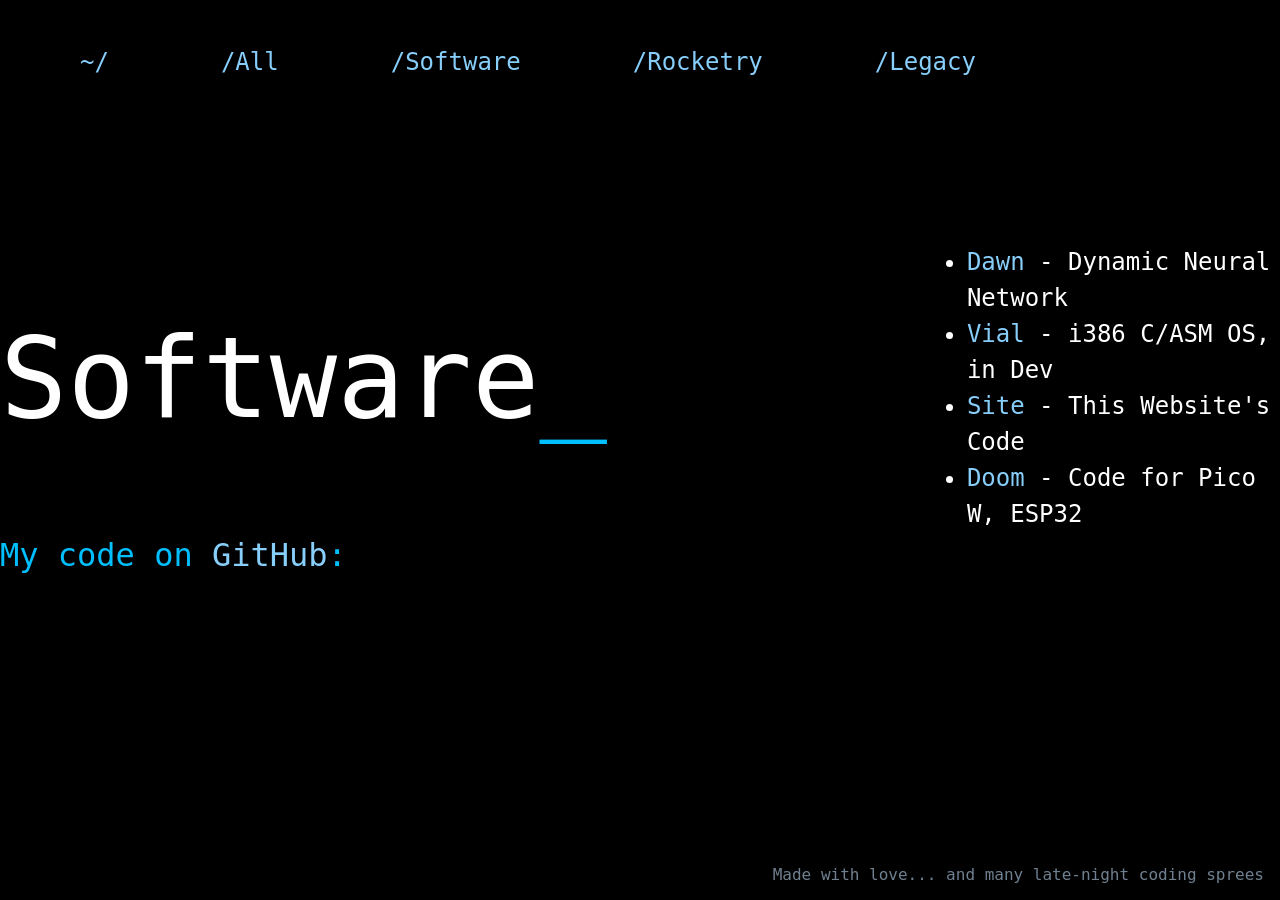
==== public/software/index.html @ beecd50e "Portfolio Overhaul" ====
<!DOCTYPE html>
<html>
    <head>
        <meta charset="UTF-8">
        <meta name="viewport" content="width=device-width, initial-scale=1.0">
        <link rel="stylesheet" href="../style.css">
        <title>~/All</title>
    </head>
    <body>
        <header>
            <nav>
                <a href="../">~/</a>
                <a href="../all/">/All</a>
                <a href="../software/">/Software</a>
                <a href="../rocketry/">/Rocketry</a>
                <a href="../legacy/">/Legacy</a>
            </nav>
        </header>
        <main>
            <section id="software">
                <div id="left-column">
                    <h1 id="title">Software<span class="blue">_</span></h1>
                    <p id="subtitle">My code on <a href="https://github.com/connor-lawrence/">GitHub</a>:</p>
                </div>
                <div id="right-column">
                    <ul>
                        <li><a href="https://github.com/connor-lawrence/dawn/" target="_blank" rel="noopener noreferrer">Dawn</a> - Dynamic Neural Network</li>
                        <li><a href="https://github.com/connor-lawrence/vial/" target="_blank" rel="noopener noreferrer">Vial</a> - i386 C/ASM OS, in Dev</li>
                        <li><a href="https://github.com/ivanlawrence/site/" target="_blank" rel="noopener noreferrer">Site</a> - This Website's Code</li>
                        <li><a href="https://github.com/connor-lawrence/doom/" target="_blank" rel="noopener noreferrer">Doom</a> - Code for Pico W, ESP32</li>
                    </ul>
                </div>
            </section>
        </main>
        <footer>
            <p>Made with love... and many late-night coding sprees</p>
        </footer>
    </body>
</html>
---- public/style.css ----
/*body * {
    outline: 1px solid rgba(255, 255, 255, 0.5);
}*/

html {
    font-size: 16px;
}

body {
    background-color: black;
    font-size: 1rem;
    color: white;
    font-family: monospace;
    margin: 0;
    padding: 0;
    min-height: 100vh;
    display: flex;
    flex-direction: column;
}

main {
    flex: 1;
}

.blue {
    color: deepskyblue;
}

.red {
    color: crimson;
}

.gray {
    color: slategray;
}

.white {
    color: white;
}

nav {
    font-size: 1.5rem;
    margin: 3rem 5rem;
    gap: 7rem;
    display: flex;
    justify-content: flex-start;
}

a {
    color: lightskyblue;
    text-decoration: none;
}

a:hover {
    color: white;
    text-decoration: underline;
    font-weight: bold;
    transition: color 0.3s ease-in-out;
}

section {
    padding-top: 6rem;
    gap: 20rem;
    display: flex;
    justify-content: center;
}

#title {
    font-size: 7rem;
    font-weight: normal;
}

#subtitle {
    font-size: 2rem;
    color: deepskyblue;
}

#right-column {
    width: fit-content;
}

h2 {
    font-size: 3rem;
}

ul {
    font-size: 1.5rem;
    line-height: 1.5;
}

footer {
    color: slategray;
    text-align: right;
    padding-right: 1rem;
}

@media (max-width: 600px) {

    html {
        font-size: 12px;
    }

    nav {
        font-size: 1.3rem;
        margin: 2rem 0.5rem;
        gap: 0rem;
        justify-content: space-evenly;
    }

    section {
        padding-top: 0rem;
        gap: 3rem;
        flex-direction: column;
        align-items: center;
    }

    #title {
        font-size: 5rem;
    }

    #subtitle {
        font-size: 1.5rem;
    }

    #right-column {
        padding-right: 0;
    }

    h2 {
        padding-right: 1rem;
    }

    ul {
        list-style-type: none;
        padding-left: 1.5rem;
    }

    footer {
        padding-right: 0;
        text-align: center;
    }
}
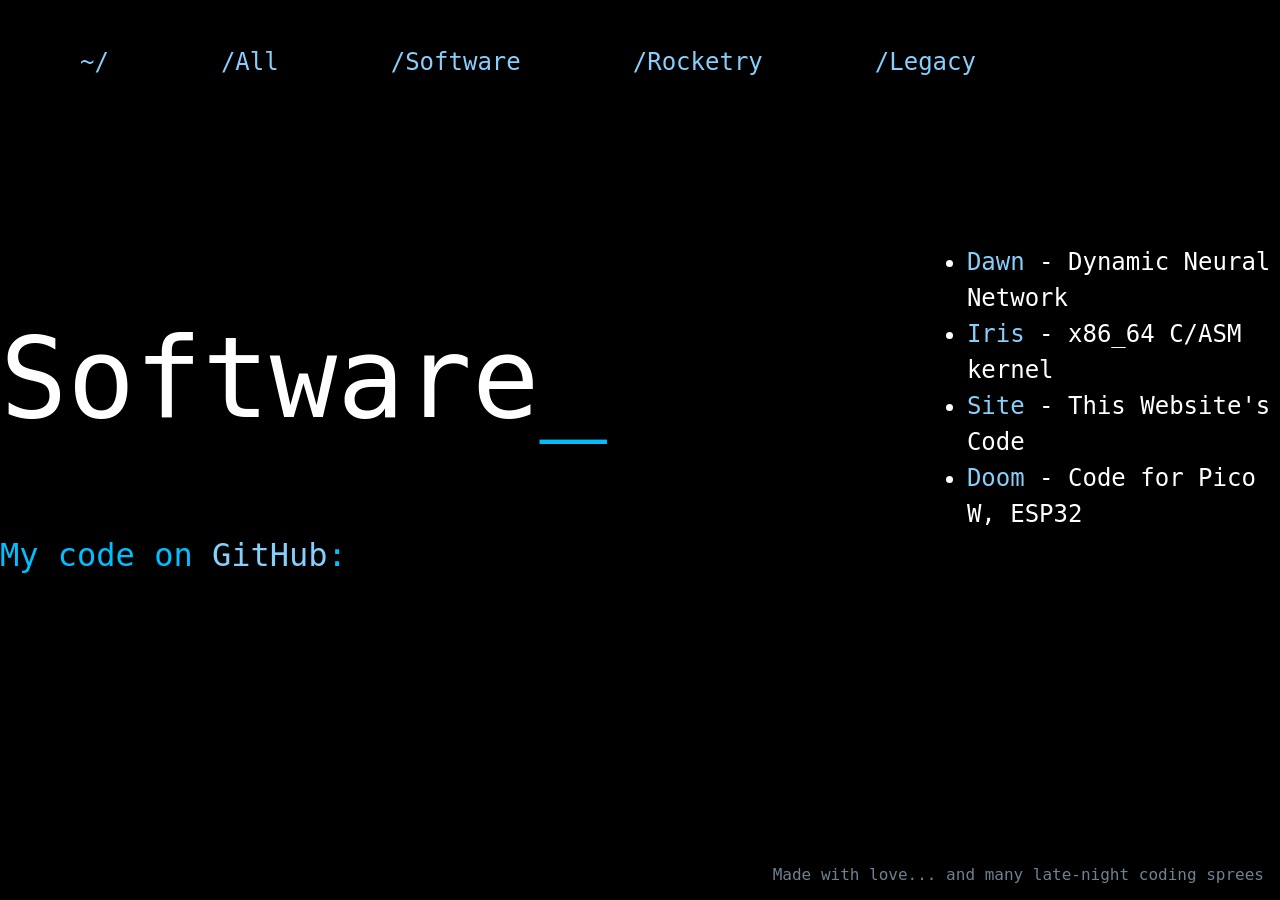
==== commit 574a18ed: "Renames Vial to Iris and updates info" ====
--- a/public/software/index.html
+++ b/public/software/index.html
@@ -25,7 +25,7 @@
                 <div id="right-column">
                     <ul>
                         <li><a href="https://github.com/connor-lawrence/dawn/" target="_blank" rel="noopener noreferrer">Dawn</a> - Dynamic Neural Network</li>
-                        <li><a href="https://github.com/connor-lawrence/vial/" target="_blank" rel="noopener noreferrer">Vial</a> - i386 C/ASM OS, in Dev</li>
+                        <li><a href="https://github.com/connor-lawrence/iris/" target="_blank" rel="noopener noreferrer">Iris</a> - x86_64 C/ASM kernel</li>
                         <li><a href="https://github.com/ivanlawrence/site/" target="_blank" rel="noopener noreferrer">Site</a> - This Website's Code</li>
                         <li><a href="https://github.com/connor-lawrence/doom/" target="_blank" rel="noopener noreferrer">Doom</a> - Code for Pico W, ESP32</li>
                     </ul>
